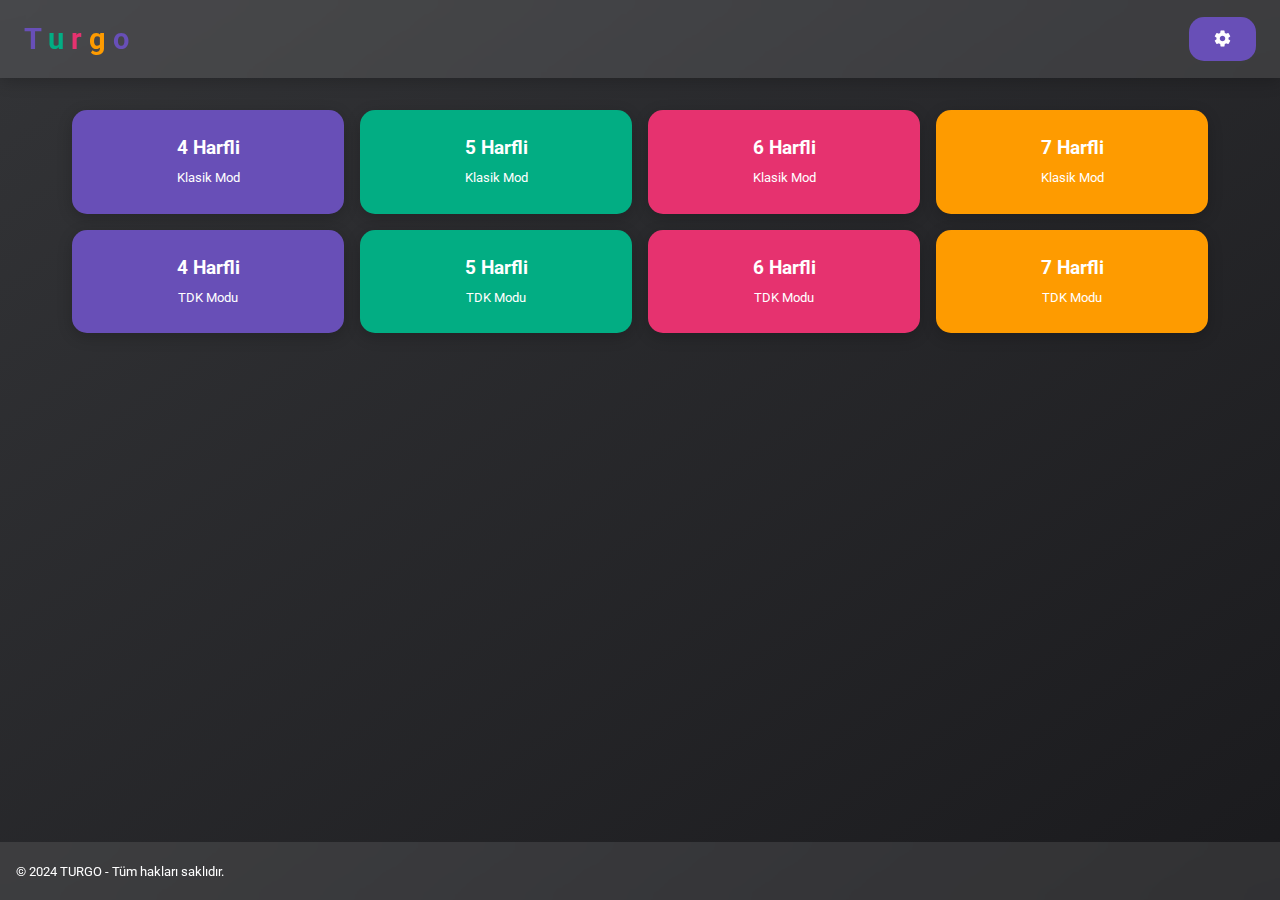
==== v2/index.html @ e434c4cf "Add files via upload" ====
<!DOCTYPE html>
<html lang="tr">

<head>
  <meta charset="UTF-8">
  <meta name="viewport" content="width=device-width, initial-scale=1.0, maximum-scale=1.0, user-scalable=no">
  <title>TURGO - Kelime Oyunu</title>
  <link href="https://fonts.googleapis.com/icon?family=Material+Icons" rel="stylesheet">
  <link href="https://fonts.googleapis.com/css2?family=Roboto:wght@400;500;700&display=swap" rel="stylesheet">
  <link rel="stylesheet" href="style.css">
  <!-- Google Analytics -->
  <script async src="https://www.googletagmanager.com/gtag/js?id=G-3J29D51CZE"></script>
  <script>
    window.dataLayer = window.dataLayer || [];
    function gtag(){dataLayer.push(arguments);}
    gtag('js', new Date());
    gtag('config', 'G-3J29D51CZE');
  </script>
</head>

<body>
  <!-- Header -->
  <header id="header">
    <h1>
      <span style="color: var(--t-color)">T</span>
      <span style="color: var(--u-color)">u</span>
      <span style="color: var(--r-color)">r</span>
      <span style="color: var(--g-color)">g</span>
      <span style="color: var(--o-color)">o</span>
    </h1>
    <button class="btn" onclick="showSettingsModal()">
      <span class="material-icons">settings</span>
    </button>
  </header>

  <!-- Ana İçerik -->
  <main class="container">
    <!-- Seviye Seçimi -->
    <div id="stage-selection" class="grid fade-in">
      <div class="card t-bg" onclick="startGame('4tdkfu')">
        <div>
          <h3>4 Harfli</h3>
          <small>Klasik Mod</small>
        </div>
      </div>
      <div class="card u-bg" onclick="startGame('5tdkfu')">
        <div>
          <h3>5 Harfli</h3>
          <small>Klasik Mod</small>
        </div>
      </div>
      <div class="card r-bg" onclick="startGame('6tdkfu')">
        <div>
          <h3>6 Harfli</h3>
          <small>Klasik Mod</small>
        </div>
      </div>
      <div class="card g-bg" onclick="startGame('7tdkfu')">
        <div>
          <h3>7 Harfli</h3>
          <small>Klasik Mod</small>
        </div>
      </div>
      <div class="card t-bg" onclick="startGame('4tdk')">
        <div>
          <h3>4 Harfli</h3>
          <small>TDK Modu</small>
        </div>
      </div>
      <div class="card u-bg" onclick="startGame('5tdk')">
        <div>
          <h3>5 Harfli</h3>
          <small>TDK Modu</small>
        </div>
      </div>
      <div class="card r-bg" onclick="startGame('6tdk')">
        <div>
          <h3>6 Harfli</h3>
          <small>TDK Modu</small>
        </div>
      </div>
      <div class="card g-bg" onclick="startGame('7tdk')">
        <div>
          <h3>7 Harfli</h3>
          <small>TDK Modu</small>
        </div>
      </div>
    </div>

    <!-- Oyun Alanı -->
    <div id="game" class="fade-in" style="display: none;">
      <div class="game-header">
        <div id="timer" class="timer">KALAN SÜRE: 15</div>
        <button class="btn" onclick="toggleHint()">?</button>
      </div>
      
      <div class="game-container">
        <div id="inputs" class="inputs-grid"></div>
        <input type="text" id="user-input" class="input" maxlength="7" autocomplete="off" />
      </div>
    </div>

    <!-- Ayarlar -->
    <div id="settings" class="settings-container fade-in" style="display: none;">
      <h2>Ayarlar</h2>
      <div class="settings-grid">
        <div class="setting-item">
          <label for="countDownInput">Süre (saniye)</label>
          <input type="number" id="countDownInput" class="input" min="5" max="60">
        </div>
        <div class="setting-item">
          <label for="attemptInput">Deneme Hakkı</label>
          <input type="number" id="attemptInput" class="input" min="1" max="10">
        </div>
        <div class="setting-item">
          <label for="dictionaryCheckInput">Sözlük Kontrolü</label>
          <input type="checkbox" id="dictionaryCheckInput">
        </div>
        <div class="setting-item">
          <label for="onlyFavInput">Sadece Favoriler</label>
          <input type="checkbox" id="onlyFavInput">
        </div>
      </div>
      <div class="settings-actions">
        <button class="btn" onclick="saveSettings()">Kaydet</button>
        <button class="btn" onclick="location.href='words.html'">Kelime Listesi</button>
        <button class="btn" onclick="location.href='favman.html'">Favori Yönetimi</button>
      </div>
    </div>
  </main>

  <!-- Modal -->
  <div id="success-modal" class="modal">
    <div class="modal-content">
      <div id="modal-message"></div>
      <button id="new-game-button" class="btn">Yeni Oyun</button>
    </div>
  </div>

  <!-- Footer -->
  <footer class="footer">
    <small>&copy; 2024 TURGO - Tüm hakları saklıdır.</small>
  </footer>

  <script src="app.js"></script>
</body>

</html>
---- v2/style.css ----
:root {
    --t-color: #684fb7;
    --u-color: #02ad83;
    --r-color: #e6326f;
    --g-color: #fe9b00;
    --o-color: #684fb7;
    --dark-color: #333437;
    --bg-gradient: linear-gradient(145deg, var(--dark-color), #1a1a1d);
    --card-bg: rgba(255, 255, 255, 0.1);
    --header-bg: rgba(255, 255, 255, 0.1);
    --shadow: 0 4px 15px rgba(0,0,0,0.2);
    --border-radius: 15px;
    --transition: all 0.2s ease;
}

* {
    -webkit-tap-highlight-color: transparent;
    user-select: none;
    box-sizing: border-box;
    margin: 0;
    padding: 0;
}

body {
    font-family: 'Roboto', sans-serif;
    background: var(--bg-gradient);
    color: white;
    line-height: 1.6;
    min-height: 100vh;
    display: flex;
    flex-direction: column;
}

/* Header Styles */
#header {
    background: var(--header-bg);
    backdrop-filter: blur(10px);
    padding: 1rem 1.5rem;
    position: sticky;
    top: 0;
    z-index: 100;
    box-shadow: var(--shadow);
    display: flex;
    justify-content: space-between;
    align-items: center;
}

#header h1 {
    font-size: 1.8rem;
    margin: 0;
    cursor: pointer;
    transition: var(--transition);
}

#header h1:active {
    transform: scale(0.95);
}

/* Container Styles */
.container {
    max-width: 1200px;
    margin: 0 auto;
    padding: 1rem;
    width: 100%;
}

/* Grid Layout */
.grid {
    display: grid;
    grid-template-columns: repeat(auto-fit, minmax(250px, 1fr));
    gap: 1rem;
    padding: 1rem;
}

/* Card Styles */
.card {
    background: var(--card-bg);
    border-radius: var(--border-radius);
    padding: 1.5rem;
    box-shadow: var(--shadow);
    transition: var(--transition);
    cursor: pointer;
    min-height: 100px;
    display: flex;
    align-items: center;
    justify-content: center;
    text-align: center;
}

.card:active {
    transform: scale(0.98);
    box-shadow: 0 2px 8px rgba(0,0,0,0.15);
}

/* Button Styles */
.btn {
    padding: 0.8rem 1.5rem;
    border-radius: var(--border-radius);
    border: none;
    background: var(--t-color);
    color: white;
    font-size: 1rem;
    cursor: pointer;
    transition: var(--transition);
    text-align: center;
    display: inline-flex;
    align-items: center;
    justify-content: center;
    gap: 0.5rem;
}

.btn:active {
    transform: scale(0.95);
}

/* Input Styles */
.input {
    width: 100%;
    padding: 0.8rem 1rem;
    border-radius: var(--border-radius);
    border: 2px solid rgba(255,255,255,0.1);
    background: rgba(255,255,255,0.05);
    color: white;
    font-size: 1rem;
    transition: var(--transition);
}

.input:focus {
    outline: none;
    border-color: var(--t-color);
}

/* Modal Styles */
.modal {
    position: fixed;
    top: 0;
    left: 0;
    right: 0;
    bottom: 0;
    background: rgba(0, 0, 0, 0.8);
    display: none;
    align-items: center;
    justify-content: center;
    z-index: 1000;
    padding: 1rem;
}

.modal-content {
    background: #333;
    padding: 2rem;
    border-radius: var(--border-radius);
    max-width: 500px;
    width: 100%;
    max-height: 90vh;
    overflow-y: auto;
    color: white;
}

/* Footer Styles */
.footer {
    margin-top: auto;
    padding: 1rem;
    background: var(--header-bg);
    backdrop-filter: blur(10px);
}

/* Utility Classes */
.t-bg { background-color: var(--t-color); }
.u-bg { background-color: var(--u-color); }
.r-bg { background-color: var(--r-color); }
.g-bg { background-color: var(--g-color); }
.o-bg { background-color: var(--o-color); }

/* Responsive Adjustments */
@media (max-width: 768px) {
    .grid {
        grid-template-columns: repeat(2, 1fr);
    }
    
    .btn {
        padding: 0.7rem 1.2rem;
    }
    
    #header h1 {
        font-size: 1.5rem;
    }
}

@media (max-width: 480px) {
    .grid {
        grid-template-columns: 1fr;
    }
    
    .container {
        padding: 0.5rem;
    }
}

/* Animation Classes */
.fade-in {
    animation: fadeIn 0.3s ease-in;
}

@keyframes fadeIn {
    from { opacity: 0; }
    to { opacity: 1; }
}

/* Scrollbar Styling */
::-webkit-scrollbar {
    width: 8px;
}

::-webkit-scrollbar-track {
    background: rgba(255,255,255,0.1);
}

::-webkit-scrollbar-thumb {
    background: var(--t-color);
    border-radius: 4px;
}

/* Loading Indicator */
.loading {
    display: inline-block;
    width: 20px;
    height: 20px;
    border: 2px solid rgba(255,255,255,0.3);
    border-radius: 50%;
    border-top-color: white;
    animation: spin 1s ease-in-out infinite;
}

@keyframes spin {
    to { transform: rotate(360deg); }
}

/* Game Specific Styles */
.game-header {
    display: flex;
    justify-content: space-between;
    align-items: center;
    margin-bottom: 1rem;
}

.timer {
    font-size: 1.2rem;
    font-weight: 500;
}

.game-container {
    display: flex;
    flex-direction: column;
    gap: 1rem;
}

.inputs-grid {
    display: flex;
    flex-direction: column;
    gap: 0.5rem;
}

.attempt-row {
    display: flex;
    justify-content: center;
    gap: 0.5rem;
}

/* Settings Specific Styles */
.settings-container {
    padding: 1rem;
}

.settings-grid {
    display: grid;
    gap: 1rem;
    margin: 1rem 0;
}

.setting-item {
    display: flex;
    justify-content: space-between;
    align-items: center;
    padding: 1rem;
    background: var(--card-bg);
    border-radius: var(--border-radius);
}

.settings-actions {
    display: flex;
    gap: 1rem;
    flex-wrap: wrap;
}

@media (max-width: 480px) {
    .settings-actions {
        flex-direction: column;
    }
    
    .setting-item {
        flex-direction: column;
        gap: 0.5rem;
        text-align: center;
    }
}

/* Words Page Specific Styles */
.alphabet-grid {
    display: grid;
    grid-template-columns: repeat(auto-fill, minmax(45px, 1fr));
    gap: 0.5rem;
    padding: 1rem;
    max-width: 600px;
    margin: 0 auto;
}

.alphabet-btn {
    aspect-ratio: 1;
    padding: 0;
    font-size: 1.2rem;
    font-weight: 500;
}

.words-list {
    padding: 1rem;
    max-width: 600px;
    margin: 0 auto;
}

.word-item {
    background: var(--card-bg);
    padding: 1rem;
    margin: 0.5rem 0;
    border-radius: var(--border-radius);
    transition: var(--transition);
}

.word-item:active {
    transform: scale(0.98);
}

.loading-container {
    display: flex;
    justify-content: center;
    padding: 2rem;
}

.error-message, .empty-message {
    text-align: center;
    padding: 2rem;
    color: var(--r-color);
}

.empty-message {
    color: var(--g-color);
}

/* Footer Buttons Container */
.footer-buttons {
    display: flex;
    gap: 1rem;
    justify-content: center;
}

@media (max-width: 480px) {
    .alphabet-grid {
        grid-template-columns: repeat(auto-fill, minmax(40px, 1fr));
        gap: 0.3rem;
        padding: 0.5rem;
    }

    .alphabet-btn {
        font-size: 1rem;
    }

    .word-item {
        padding: 0.8rem;
        margin: 0.3rem 0;
    }
}

/* Favman Page Specific Styles */
.current-word-container {
    text-align: center;
    padding: 2rem;
    background: var(--card-bg);
    border-radius: var(--border-radius);
    margin-bottom: 1rem;
}

.current-word {
    font-size: 2rem;
    margin-bottom: 1rem;
    color: white;
}

.word-actions {
    display: flex;
    gap: 1rem;
    justify-content: center;
    flex-wrap: wrap;
}

.filter-actions, .filter-special {
    display: grid;
    grid-template-columns: repeat(auto-fit, minmax(200px, 1fr));
    gap: 1rem;
    margin: 1rem 0;
}

.btn .material-icons {
    font-size: 1.2rem;
}

.list-screen {
    padding: 1rem;
}

.list-screen h2 {
    margin-bottom: 1rem;
    text-align: center;
}

.word-list {
    display: grid;
    gap: 0.5rem;
    max-width: 800px;
    margin: 0 auto;
}

.word-item {
    display: flex;
    justify-content: space-between;
    align-items: center;
    padding: 1rem;
    background: var(--card-bg);
    border-radius: var(--border-radius);
}

.word-item-actions {
    display: flex;
    gap: 0.5rem;
}

.word-item-actions .btn {
    padding: 0.5rem;
}

@media (max-width: 768px) {
    .current-word {
        font-size: 1.5rem;
    }

    .filter-actions, .filter-special {
        grid-template-columns: 1fr;
    }

    .word-item {
        flex-direction: column;
        gap: 0.5rem;
        text-align: center;
    }

    .word-item-actions {
        justify-content: center;
    }
}

/* Material Icons için özel stiller */
.material-icons {
    vertical-align: middle;
    line-height: 1;
}

/* Animasyon için ek stiller */
.btn {
    position: relative;
    overflow: hidden;
}

.btn::after {
    content: '';
    position: absolute;
    top: 50%;
    left: 50%;
    width: 5px;
    height: 5px;
    background: rgba(255, 255, 255, 0.5);
    opacity: 0;
    border-radius: 100%;
    transform: scale(1, 1) translate(-50%);
    transform-origin: 50% 50%;
}

.btn:active::after {
    animation: ripple 0.6s ease-out;
}

@keyframes ripple {
    0% {
        transform: scale(0, 0);
        opacity: 0.5;
    }
    100% {
        transform: scale(40, 40);
        opacity: 0;
    }
}

/* Game Input Styles */
.letter-input {
    width: 40px;
    height: 40px;
    border: 2px solid var(--card-bg);
    border-radius: 8px;
    text-align: center;
    font-size: 1.5rem;
    text-transform: uppercase;
    background: var(--card-bg);
    color: white;
    transition: all 0.3s ease;
    margin: 2px;
}

/* Doğru pozisyondaki harf */
.letter-input.correct {
    background-color: var(--u-color);
    border-color: var(--u-color);
    color: white;
}

/* Yanlış pozisyondaki harf */
.letter-input.present {
    background-color: var(--g-color);
    border-color: var(--g-color);
    color: white;
}

/* Hiç olmayan harf */
.letter-input.wrong {
    background-color: var(--dark-color);
    border-color: var(--dark-color);
    color: rgba(255, 255, 255, 0.5);
}

/* Oyun kaybedildiğinde */
.letter-input.gameover {
    background-color: var(--r-color);
    border-color: var(--r-color);
    color: white;
}

/* Input Container Styles */
#inputs {
    display: flex;
    flex-direction: column;
    gap: 0.5rem;
    margin-bottom: 1rem;
}

.attempt-row {
    display: flex;
    justify-content: center;
    gap: 0.5rem;
}

#user-input {
    width: 100%;
    max-width: 200px;
    height: 40px;
    margin: 1rem auto;
    display: block;
    background: var(--card-bg);
    border: 2px solid var(--t-color);
    border-radius: 8px;
    color: white;
    text-align: center;
    font-size: 1.2rem;
    text-transform: uppercase;
}

/* bgyellow sınıfı için stil */
.bgyellow {
    background-color: yellow; /* Sarı arka plan rengi */
    color: black; /* Siyah yazı rengi */
    padding: 0.5rem; /* İçerik için biraz boşluk */
    border-radius: 5px; /* Kenarları yuvarlat */
}

/* frekans sınıfı için stil */
.frekans {
    font-weight: bold; /* Kalın yazı */
    color: var(--u-color); /* Önceden tanımlı bir renk değişkeni */
}

/* Modern Kelime Çözüm Mesajı Stili */
.word-solved-message {
    background-color: var(--t-color);
    color: #ffffff; /* Koyu yazı rengi */
    padding: 10px 15px; /* İçerik için boşluk */
    border-radius: 8px; /* Kenarları yuvarlat */
    font-size: 1.2rem; /* Yazı boyutu */
    text-align: center; /* Ortalanmış yazı */
    margin: 10px 0; /* Üst ve alt boşluk */
    box-shadow: 0 4px 10px rgba(0, 0, 0, 0.2); /* Hafif gölge efekti */
} 
.bg-msg-fail{
    background-color: var(--r-color);

}
.bg-msg-success{
    background-color: var(--u-color);

}
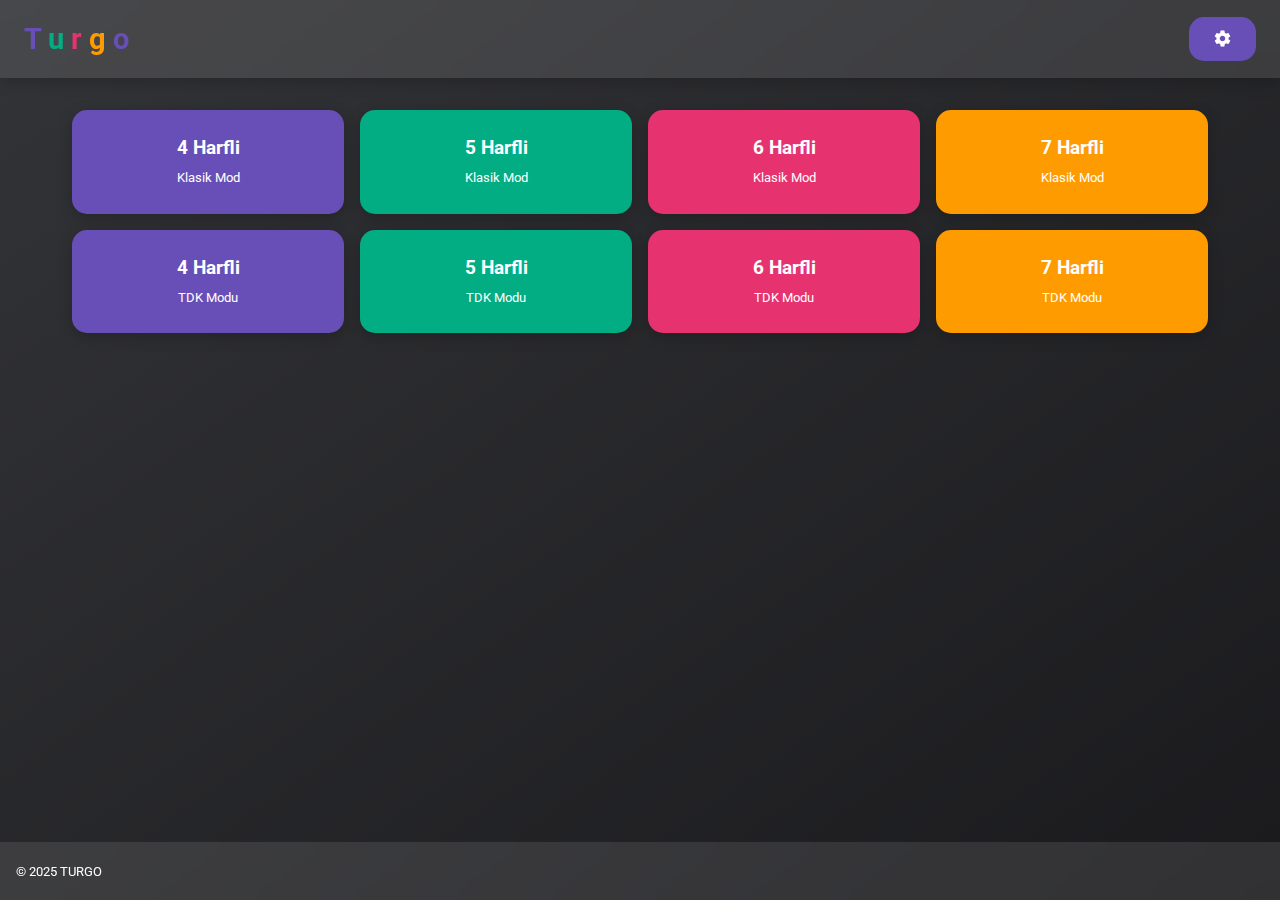
==== commit da2b0c83: "kısmi iyileştirmeler" ====
--- a/v2/index.html
+++ b/v2/index.html
@@ -90,7 +90,7 @@
     <!-- Oyun Alanı -->
     <div id="game" class="fade-in" style="display: none;">
       <div class="game-header">
-        <div id="timer" class="timer">KALAN SÜRE: 15</div>
+        <div id="timer" class="timer">KALAN SÜRE:</div>
         <button class="btn" onclick="toggleHint()">?</button>
       </div>
       
@@ -102,11 +102,11 @@
 
     <!-- Ayarlar -->
     <div id="settings" class="settings-container fade-in" style="display: none;">
-      <h2>Ayarlar</h2>
+      <h2 onclick="showExperimentalFields()">Ayarlar</h2>
       <div class="settings-grid">
         <div class="setting-item">
           <label for="countDownInput">Süre (saniye)</label>
-          <input type="number" id="countDownInput" class="input" min="5" max="60">
+          <input type="number" id="countDownInput" class="input" min="5" max="600">
         </div>
         <div class="setting-item">
           <label for="attemptInput">Deneme Hakkı</label>
@@ -116,9 +116,13 @@
           <label for="dictionaryCheckInput">Sözlük Kontrolü</label>
           <input type="checkbox" id="dictionaryCheckInput">
         </div>
-        <div class="setting-item">
+        <div class="setting-item hidden experimental">
           <label for="onlyFavInput">Sadece Favoriler</label>
           <input type="checkbox" id="onlyFavInput">
+        </div>
+        <div class="setting-item hidden experimental">
+          <label for="startupUrl">Başlangıç Url i</label>
+          <input type="text" id="startupUrl" class="input">
         </div>
       </div>
       <div class="settings-actions">
@@ -137,9 +141,14 @@
     </div>
   </div>
 
+  <!-- Notification -->
+  <div id="notification" class="notification hidden">
+    <span id="notification-message"></span>
+  </div>
+
   <!-- Footer -->
   <footer class="footer">
-    <small>&copy; 2024 TURGO - Tüm hakları saklıdır.</small>
+    <small>&copy; 2025 TURGO</small>
   </footer>
 
   <script src="app.js"></script>
--- a/v2/style.css
+++ b/v2/style.css
@@ -188,7 +188,7 @@
 
 @media (max-width: 480px) {
     .grid {
-        grid-template-columns: 1fr;
+        /*  grid-template-columns: 1fr;*/
     }
     
     .container {
@@ -611,4 +611,78 @@
 .bg-msg-success{
     background-color: var(--u-color);
 
+}
+
+.word-table {
+    width: 100%;
+    border-collapse: collapse;
+    margin-top: 1rem;
+}
+
+.word-table td {
+    padding: 0.5rem;
+    border-bottom: 1px solid #ddd;
+}
+
+.word-table tr:hover {
+    background-color: rgba(255, 255, 255, 0.1);
+}
+
+/* Buton stilleri */
+.btn-small {
+    padding: 0.25rem;
+    border: none;
+    border-radius: 4px;
+    cursor: pointer;
+    display: inline-flex;
+    align-items: center;
+    justify-content: center;
+}
+
+.btn-small.disabled {
+    opacity: 0.5;
+    cursor: not-allowed;
+}
+
+.btn-small i {
+    font-size: 18px;
+}
+
+.green { background-color: var(--u-color); }
+.orange { background-color: var(--o-color); }
+.red { background-color: var(--r-color); }
+.hidden{display: none;}
+
+/* Notification Styles */
+.notification {
+    position: fixed;
+    top: 10px;
+    left: 50%;
+    transform: translateX(-50%);
+    background: #333;
+    color: white;
+    padding: 1rem 2rem;
+    border-radius: var(--border-radius);
+    z-index: 1000;
+    animation: slideUp 0.3s ease-out;
+    box-shadow: 0 4px 12px rgba(0,0,0,0.15);
+}
+
+.notification.success {
+    background: var(--u-color);
+}
+
+.notification.error {
+    background: var(--r-color);
+}
+
+@keyframes slideUp {
+    from {
+        transform: translate(-50%, 100%);
+        opacity: 0;
+    }
+    to {
+        transform: translate(-50%, 0);
+        opacity: 1;
+    }
 }